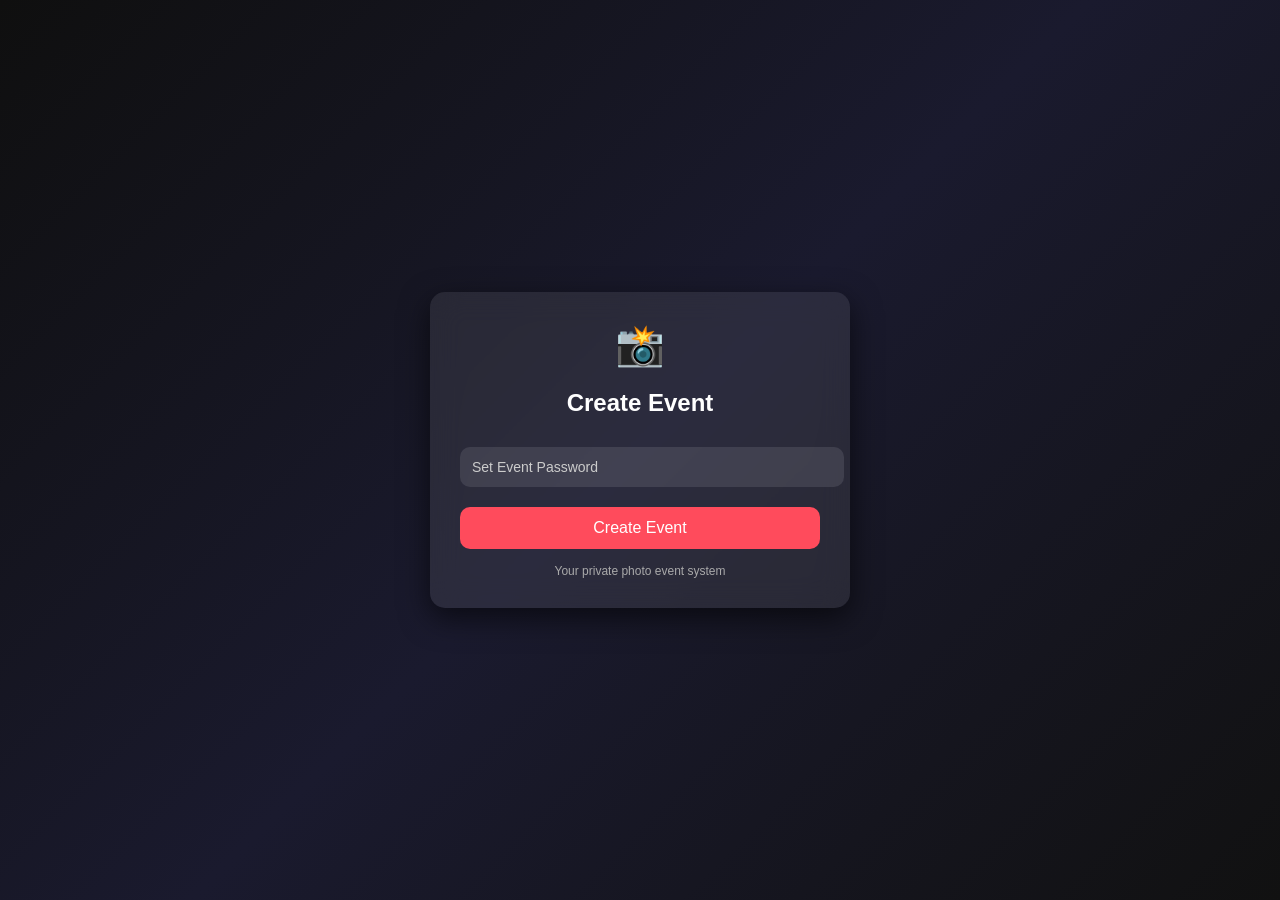
==== templates/create_event.html @ 78f3c286 "first deploy" ====
<!DOCTYPE html>
<html lang="en">
<head>
    <meta charset="UTF-8">
    <title>Create Event</title>

    <style>
        body {
            margin: 0;
            height: 100vh;
            display: flex;
            justify-content: center;
            align-items: center;
            font-family: Arial, sans-serif;
            background: linear-gradient(135deg, #0f0f0f, #1a1a2e, #111);
        }

        .container {
            width: 360px;
            padding: 30px;
            border-radius: 15px;
            background: rgba(255, 255, 255, 0.08);
            backdrop-filter: blur(15px);
            box-shadow: 0 10px 30px rgba(0,0,0,0.6);
            text-align: center;
            color: white;
        }

        h2 {
            margin-bottom: 20px;
            font-size: 24px;
        }

        input {
            width: 100%;
            padding: 12px;
            margin: 10px 0;
            border: none;
            border-radius: 10px;
            outline: none;
            background: rgba(255,255,255,0.1);
            color: white;
            font-size: 14px;
        }

        input::placeholder {
            color: #ccc;
        }

        button {
            width: 100%;
            padding: 12px;
            margin-top: 10px;
            border: none;
            border-radius: 10px;
            background: #ff4b5c;
            color: white;
            font-size: 16px;
            cursor: pointer;
            transition: 0.3s;
        }

        button:hover {
            background: #ff2d42;
            transform: scale(1.05);
        }

        .footer {
            margin-top: 15px;
            font-size: 12px;
            color: #aaa;
        }

        .icon {
            font-size: 40px;
            margin-bottom: 10px;
        }
    </style>
</head>

<body>

<div class="container">

    <div class="icon">📸</div>

    <h2>Create Event</h2>

    <form method="POST">
        <input type="password" name="password" placeholder="Set Event Password" required>
        <button type="submit">Create Event</button>
    </form>

    <div class="footer">
        Your private photo event system
    </div>

</div>

</body>
</html>
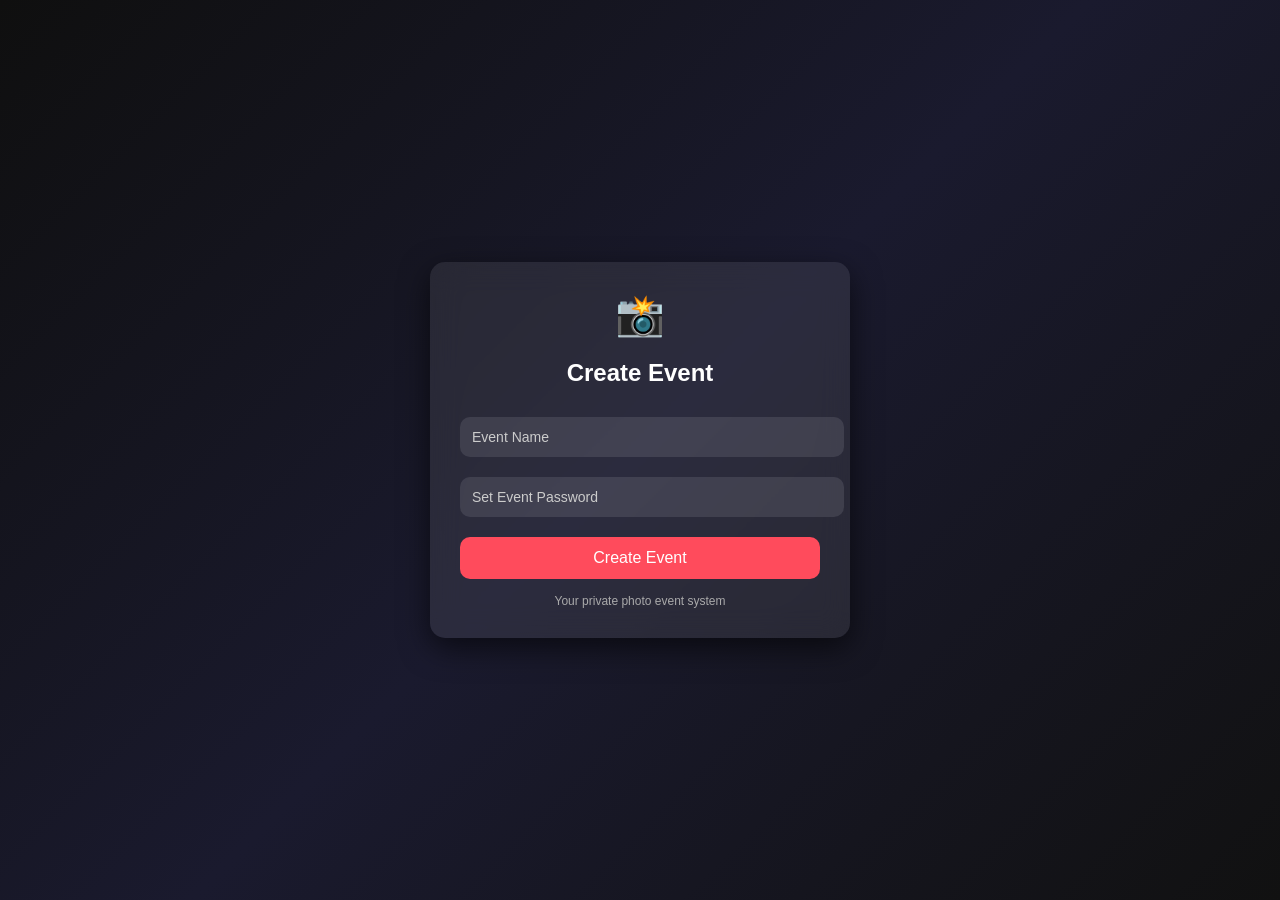
==== commit 206bae0f: "Update features (event name, logout, UI improvements)" ====
--- a/templates/create_event.html
+++ b/templates/create_event.html
@@ -1,6 +1,7 @@
 <!DOCTYPE html>
 <html lang="en">
 <head>
+    <meta name="viewport" content="width=device-width, initial-scale=1.0">
     <meta charset="UTF-8">
     <title>Create Event</title>
 
@@ -86,10 +87,15 @@
 
     <h2>Create Event</h2>
 
-    <form method="POST">
-        <input type="password" name="password" placeholder="Set Event Password" required>
-        <button type="submit">Create Event</button>
-    </form>
+  <form method="POST">
+
+    <input type="text" name="event_name" placeholder="Event Name" required>
+
+    <input type="password" name="password" placeholder="Set Event Password" required>
+
+    <button type="submit">Create Event</button>
+ 
+   </form>
 
     <div class="footer">
         Your private photo event system
